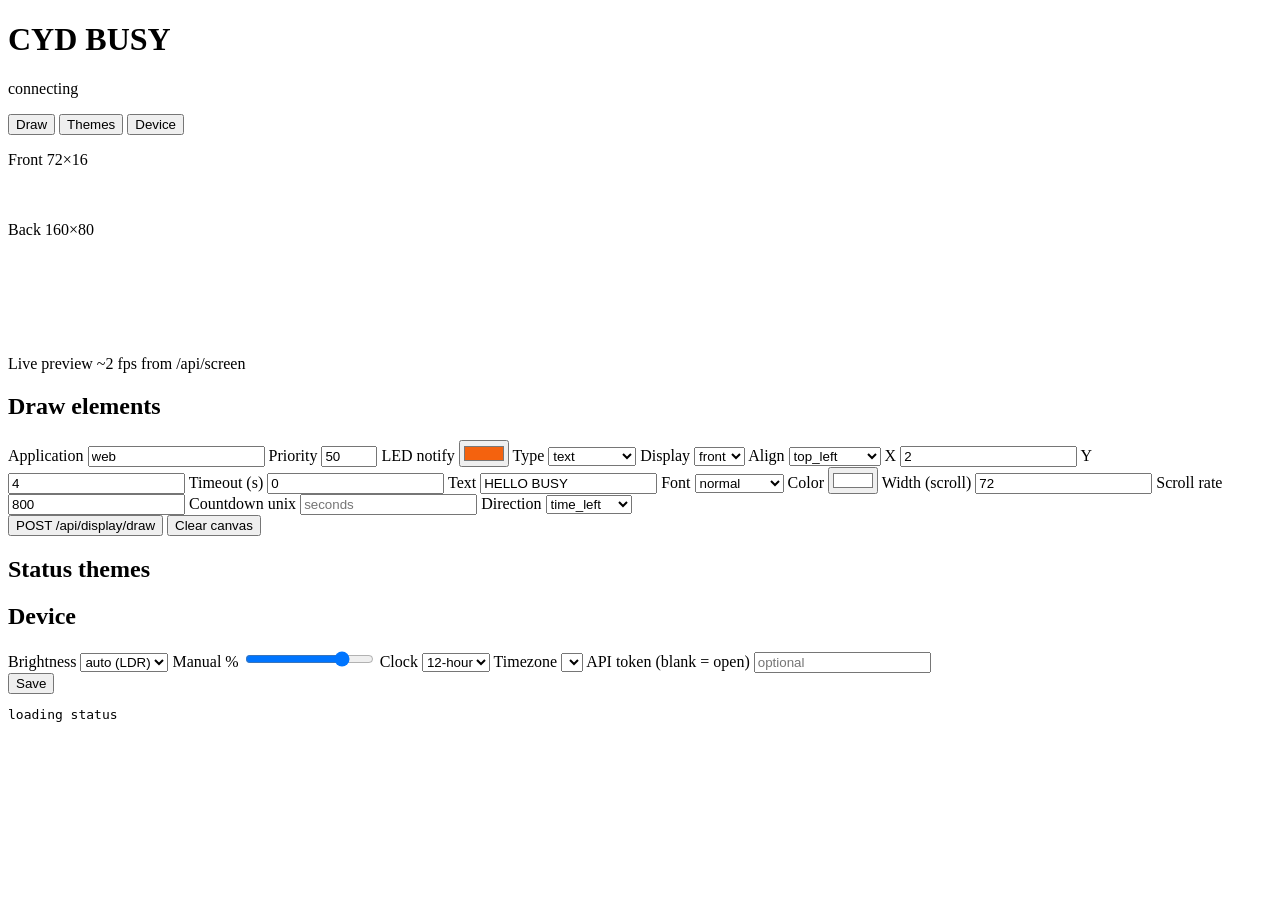
==== cyd-busybar/data/www/index.html @ 672bd322 "feat: CYD 2.8 BUSY Bar clone firmware (cyd-busybar) Arduino/PlatformIO firmware that clones BUSY Bar" ====
<!doctype html>
<html lang="en">
<head>
  <meta charset="utf-8">
  <meta name="viewport" content="width=device-width, initial-scale=1">
  <title>CYD BUSY</title>
  <link rel="stylesheet" href="/style.css">
</head>
<body>
  <header class="top">
    <div class="brand">
      <span class="mark" aria-hidden="true"></span>
      <div>
        <h1>CYD BUSY</h1>
        <p class="sub" id="conn-line">connecting</p>
      </div>
    </div>
    <nav class="tabs" role="tablist">
      <button class="tab is-on" data-tab="draw" type="button">Draw</button>
      <button class="tab" data-tab="themes" type="button">Themes</button>
      <button class="tab" data-tab="device" type="button">Device</button>
    </nav>
  </header>

  <main>
    <section class="preview-block">
      <div class="preview-frame">
        <div class="led-stage">
          <p class="led-cap">Front 72×16</p>
          <canvas id="front" width="72" height="16" aria-label="Front display preview"></canvas>
        </div>
        <div class="led-stage">
          <p class="led-cap">Back 160×80</p>
          <canvas id="back" width="160" height="80" aria-label="Back display preview"></canvas>
        </div>
      </div>
      <p class="hint" id="preview-status">Live preview ~2 fps from /api/screen</p>
    </section>

    <section id="panel-draw" class="panel">
      <h2>Draw elements</h2>
      <form id="draw-form" class="draw-form">
        <label>Application
          <input name="application_name" value="web" maxlength="32" required>
        </label>
        <label>Priority
          <input name="priority" type="number" min="1" max="100" value="50">
        </label>
        <label>LED notify
          <input name="led" type="color" value="#F4620E">
        </label>
        <label>Type
          <select name="type" id="el-type">
            <option value="text">text</option>
            <option value="countdown">countdown</option>
            <option value="rectangle">rectangle</option>
            <option value="xpmbitmap">xpmbitmap</option>
          </select>
        </label>
        <label>Display
          <select name="display">
            <option value="front">front</option>
            <option value="back">back</option>
          </select>
        </label>
        <label>Align
          <select name="align">
            <option value="top_left">top_left</option>
            <option value="center">center</option>
            <option value="top_mid">top_mid</option>
            <option value="bottom_mid">bottom_mid</option>
          </select>
        </label>
        <label>X <input name="x" type="number" value="2"></label>
        <label>Y <input name="y" type="number" value="4"></label>
        <label>Timeout (s) <input name="timeout" type="number" min="0" value="0"></label>
        <label class="span-2">Text
          <input name="text" value="HELLO BUSY" maxlength="96">
        </label>
        <label>Font
          <select name="font">
            <option>tiny</option>
            <option>small</option>
            <option selected>normal</option>
            <option>condensed</option>
            <option>bold</option>
            <option>large</option>
            <option>extra_large</option>
            <option>global</option>
          </select>
        </label>
        <label>Color <input name="color" type="color" value="#FFFFFF"></label>
        <label>Width (scroll) <input name="width" type="number" min="0" value="72"></label>
        <label>Scroll rate <input name="scroll_rate" type="number" min="0" value="800"></label>
        <label>Countdown unix <input name="timestamp" placeholder="seconds"></label>
        <label>Direction
          <select name="direction">
            <option value="time_left">time_left</option>
            <option value="time_since">time_since</option>
          </select>
        </label>
        <div class="actions span-2">
          <button type="submit">POST /api/display/draw</button>
          <button type="button" id="btn-clear" class="ghost">Clear canvas</button>
        </div>
      </form>
      <p class="hint" id="draw-msg"></p>
    </section>

    <section id="panel-themes" class="panel is-hidden">
      <h2>Status themes</h2>
      <div class="theme-grid" id="theme-grid"></div>
    </section>

    <section id="panel-device" class="panel is-hidden">
      <h2>Device</h2>
      <form id="device-form" class="device-form">
        <label>Brightness
          <select name="brightness_mode" id="br-mode">
            <option value="auto">auto (LDR)</option>
            <option value="manual">manual</option>
          </select>
        </label>
        <label>Manual %
          <input name="brightness" id="br-val" type="range" min="5" max="100" value="80">
        </label>
        <label>Clock
          <select name="hour12" id="hour12">
            <option value="true">12-hour</option>
            <option value="false">24-hour</option>
          </select>
        </label>
        <label>Timezone
          <select name="tz_name" id="tz"></select>
        </label>
        <label class="span-2">API token (blank = open)
          <input name="api_token" type="password" autocomplete="off" placeholder="optional">
        </label>
        <div class="actions span-2">
          <button type="submit">Save</button>
        </div>
      </form>
      <pre class="status-dump" id="status-dump">loading status</pre>
    </section>
  </main>
  <script src="/app.js"></script>
</body>
</html>
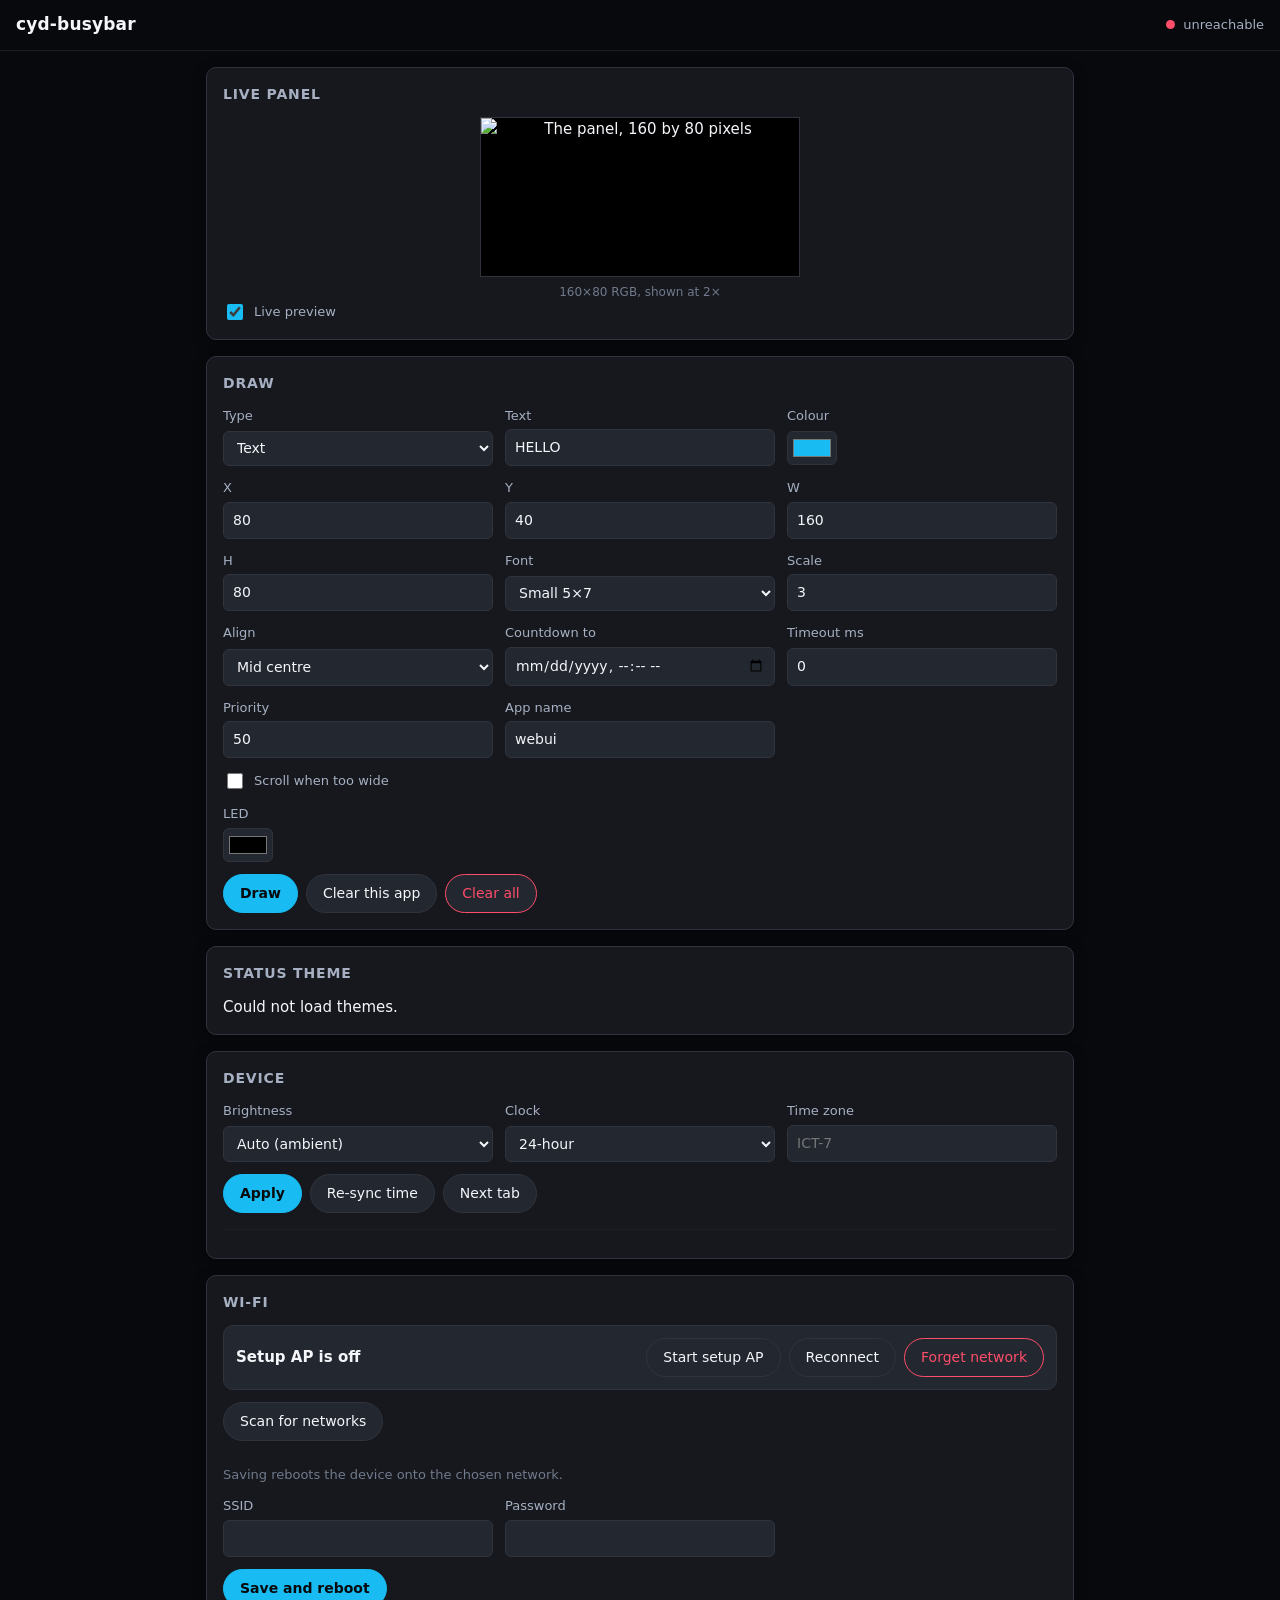
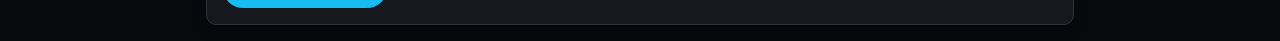
==== commit 95835cce: "refactor: firmware module restructure; fix red/blue swap on RGB-ordered panel - platformio.ini: add " ====
--- a/cyd-busybar/data/www/index.html
+++ b/cyd-busybar/data/www/index.html
@@ -1,148 +1,132 @@
-<!doctype html>
+<!DOCTYPE html>
 <html lang="en">
 <head>
-  <meta charset="utf-8">
-  <meta name="viewport" content="width=device-width, initial-scale=1">
-  <title>CYD BUSY</title>
-  <link rel="stylesheet" href="/style.css">
+<meta charset="utf-8">
+<meta name="viewport" content="width=device-width, initial-scale=1">
+<title>cyd-busybar</title>
+<link rel="stylesheet" href="style.css">
 </head>
 <body>
-  <header class="top">
-    <div class="brand">
-      <span class="mark" aria-hidden="true"></span>
-      <div>
-        <h1>CYD BUSY</h1>
-        <p class="sub" id="conn-line">connecting</p>
-      </div>
+
+<header class="topbar">
+  <h1>cyd-busybar</h1>
+  <div class="conn" id="conn"><span class="dot" id="conn-dot"></span><span id="conn-text">connecting</span></div>
+</header>
+
+<main>
+
+<section class="panel" aria-labelledby="h-preview">
+  <h2 id="h-preview">Live panel</h2>
+  <div class="screens">
+    <figure class="screen">
+      <img id="shot" alt="The panel, 160 by 80 pixels" width="160" height="80">
+      <figcaption>160&times;80 RGB, shown at 2&times; <span class="owner" id="owner"></span></figcaption>
+    </figure>
+  </div>
+  <label class="inline"><input type="checkbox" id="live" checked> Live preview</label>
+</section>
+
+<section class="panel" aria-labelledby="h-draw">
+  <h2 id="h-draw">Draw</h2>
+  <form id="draw-form" class="grid">
+    <label>Type
+      <select id="d-type">
+        <option value="text">Text</option>
+        <option value="countdown">Countdown</option>
+        <option value="rectangle">Rectangle</option>
+      </select>
+    </label>
+    <label>Text <input type="text" id="d-text" value="HELLO" maxlength="63"></label>
+    <label>Colour <input type="color" id="d-color" value="#18bcf2"></label>
+    <label>X <input type="number" id="d-x" value="80" min="-160" max="160"></label>
+    <label>Y <input type="number" id="d-y" value="40" min="-80" max="80"></label>
+    <label>W <input type="number" id="d-w" value="160" min="1" max="160"></label>
+    <label>H <input type="number" id="d-h" value="80" min="1" max="80"></label>
+    <label>Font
+      <select id="d-font"><option value="small">Small 5&times;7</option><option value="tiny">Tiny 3&times;5</option></select>
+    </label>
+    <label>Scale <input type="number" id="d-scale" value="3" min="1" max="8"></label>
+    <label>Align
+      <select id="d-align">
+        <option value="0">Top left</option><option value="1">Top centre</option><option value="2">Top right</option>
+        <option value="3">Mid left</option><option value="4" selected>Mid centre</option><option value="5">Mid right</option>
+        <option value="6">Bottom left</option><option value="7">Bottom centre</option><option value="8">Bottom right</option>
+      </select>
+    </label>
+    <label>Countdown to <input type="datetime-local" id="d-target"></label>
+    <label>Timeout ms <input type="number" id="d-timeout" value="0" min="0" step="500"></label>
+    <label>Priority <input type="number" id="d-prio" value="50" min="1" max="100"></label>
+    <label>App name <input type="text" id="d-app" value="webui" maxlength="23"></label>
+    <label class="inline"><input type="checkbox" id="d-scroll"> Scroll when too wide</label>
+    <label>LED <input type="color" id="d-led" value="#000000"></label>
+    <div class="actions">
+      <button type="submit" class="primary">Draw</button>
+      <button type="button" id="btn-clear-app">Clear this app</button>
+      <button type="button" id="btn-clear-all" class="danger">Clear all</button>
     </div>
-    <nav class="tabs" role="tablist">
-      <button class="tab is-on" data-tab="draw" type="button">Draw</button>
-      <button class="tab" data-tab="themes" type="button">Themes</button>
-      <button class="tab" data-tab="device" type="button">Device</button>
-    </nav>
-  </header>
+  </form>
+</section>
 
-  <main>
-    <section class="preview-block">
-      <div class="preview-frame">
-        <div class="led-stage">
-          <p class="led-cap">Front 72×16</p>
-          <canvas id="front" width="72" height="16" aria-label="Front display preview"></canvas>
-        </div>
-        <div class="led-stage">
-          <p class="led-cap">Back 160×80</p>
-          <canvas id="back" width="160" height="80" aria-label="Back display preview"></canvas>
-        </div>
-      </div>
-      <p class="hint" id="preview-status">Live preview ~2 fps from /api/screen</p>
-    </section>
+<section class="panel" aria-labelledby="h-theme">
+  <h2 id="h-theme">Status theme</h2>
+  <div class="chips" id="theme-chips"></div>
+</section>
 
-    <section id="panel-draw" class="panel">
-      <h2>Draw elements</h2>
-      <form id="draw-form" class="draw-form">
-        <label>Application
-          <input name="application_name" value="web" maxlength="32" required>
-        </label>
-        <label>Priority
-          <input name="priority" type="number" min="1" max="100" value="50">
-        </label>
-        <label>LED notify
-          <input name="led" type="color" value="#F4620E">
-        </label>
-        <label>Type
-          <select name="type" id="el-type">
-            <option value="text">text</option>
-            <option value="countdown">countdown</option>
-            <option value="rectangle">rectangle</option>
-            <option value="xpmbitmap">xpmbitmap</option>
-          </select>
-        </label>
-        <label>Display
-          <select name="display">
-            <option value="front">front</option>
-            <option value="back">back</option>
-          </select>
-        </label>
-        <label>Align
-          <select name="align">
-            <option value="top_left">top_left</option>
-            <option value="center">center</option>
-            <option value="top_mid">top_mid</option>
-            <option value="bottom_mid">bottom_mid</option>
-          </select>
-        </label>
-        <label>X <input name="x" type="number" value="2"></label>
-        <label>Y <input name="y" type="number" value="4"></label>
-        <label>Timeout (s) <input name="timeout" type="number" min="0" value="0"></label>
-        <label class="span-2">Text
-          <input name="text" value="HELLO BUSY" maxlength="96">
-        </label>
-        <label>Font
-          <select name="font">
-            <option>tiny</option>
-            <option>small</option>
-            <option selected>normal</option>
-            <option>condensed</option>
-            <option>bold</option>
-            <option>large</option>
-            <option>extra_large</option>
-            <option>global</option>
-          </select>
-        </label>
-        <label>Color <input name="color" type="color" value="#FFFFFF"></label>
-        <label>Width (scroll) <input name="width" type="number" min="0" value="72"></label>
-        <label>Scroll rate <input name="scroll_rate" type="number" min="0" value="800"></label>
-        <label>Countdown unix <input name="timestamp" placeholder="seconds"></label>
-        <label>Direction
-          <select name="direction">
-            <option value="time_left">time_left</option>
-            <option value="time_since">time_since</option>
-          </select>
-        </label>
-        <div class="actions span-2">
-          <button type="submit">POST /api/display/draw</button>
-          <button type="button" id="btn-clear" class="ghost">Clear canvas</button>
-        </div>
-      </form>
-      <p class="hint" id="draw-msg"></p>
-    </section>
+<section class="panel" aria-labelledby="h-device">
+  <h2 id="h-device">Device</h2>
+  <div class="grid">
+    <label>Brightness
+      <select id="s-bright">
+        <option value="auto">Auto (ambient)</option>
+        <option value="25">25%</option><option value="50">50%</option>
+        <option value="75">75%</option><option value="100">100%</option>
+      </select>
+    </label>
+    <label>Clock
+      <select id="s-clock"><option value="24">24-hour</option><option value="12">12-hour</option></select>
+    </label>
+    <label>Time zone <input type="text" id="s-tz" list="tzlist" placeholder="ICT-7"><datalist id="tzlist"></datalist></label>
+    <div class="actions">
+      <button type="button" id="btn-save-device" class="primary">Apply</button>
+      <button type="button" id="btn-sync">Re-sync time</button>
+      <button type="button" id="btn-key" data-key="ok">Next tab</button>
+    </div>
+  </div>
+  <dl class="readout" id="readout"></dl>
+</section>
 
-    <section id="panel-themes" class="panel is-hidden">
-      <h2>Status themes</h2>
-      <div class="theme-grid" id="theme-grid"></div>
-    </section>
+<section class="panel" id="wifi-panel" aria-labelledby="h-wifi">
+  <h2 id="h-wifi">Wi-Fi</h2>
 
-    <section id="panel-device" class="panel is-hidden">
-      <h2>Device</h2>
-      <form id="device-form" class="device-form">
-        <label>Brightness
-          <select name="brightness_mode" id="br-mode">
-            <option value="auto">auto (LDR)</option>
-            <option value="manual">manual</option>
-          </select>
-        </label>
-        <label>Manual %
-          <input name="brightness" id="br-val" type="range" min="5" max="100" value="80">
-        </label>
-        <label>Clock
-          <select name="hour12" id="hour12">
-            <option value="true">12-hour</option>
-            <option value="false">24-hour</option>
-          </select>
-        </label>
-        <label>Timezone
-          <select name="tz_name" id="tz"></select>
-        </label>
-        <label class="span-2">API token (blank = open)
-          <input name="api_token" type="password" autocomplete="off" placeholder="optional">
-        </label>
-        <div class="actions span-2">
-          <button type="submit">Save</button>
-        </div>
-      </form>
-      <pre class="status-dump" id="status-dump">loading status</pre>
-    </section>
-  </main>
-  <script src="/app.js"></script>
+  <div class="ap-bar">
+    <div>
+      <strong id="ap-state">Setup AP is off</strong>
+      <span class="note" id="ap-detail"></span>
+    </div>
+    <div class="actions">
+      <button type="button" id="btn-ap">Start setup AP</button>
+      <button type="button" id="btn-reconnect">Reconnect</button>
+      <button type="button" id="btn-forget" class="danger">Forget network</button>
+    </div>
+  </div>
+
+  <div class="actions" style="margin:12px 0">
+    <button type="button" id="btn-scan">Scan for networks</button>
+  </div>
+  <ul class="nets" id="nets"></ul>
+
+  <p class="note">Saving reboots the device onto the chosen network.</p>
+  <div class="grid">
+    <label>SSID <input type="text" id="w-ssid" maxlength="32"></label>
+    <label>Password <input type="password" id="w-pass" maxlength="64"></label>
+    <div class="actions"><button type="button" id="btn-wifi" class="primary">Save and reboot</button></div>
+  </div>
+</section>
+
+</main>
+
+<div class="toast" id="toast" role="status" aria-live="polite" hidden></div>
+
+<script src="app.js"></script>
 </body>
 </html>
--- a/cyd-busybar/data/www/style.css
+++ b/cyd-busybar/data/www/style.css
@@ -0,0 +1,226 @@
+/* cyd-busybar web UI.
+   The tokens below are DESIGN.md's palette, so the browser and the panel
+   cannot disagree about what "accent" or "error" means. */
+:root {
+  --bg: #07090d;
+  --surface: #16181d;
+  --surface-alt: #23272f;
+  --border: #2f343e;
+  --divider: #1c1f26;
+  --text: #f4f6fa;
+  --text2: #a6b0c2;
+  --muted: #707a8c;
+  --disabled: #444c59;
+  --accent: #18bcf2;
+  --neutral: #7a828e;
+  --success: #2fd97c;
+  --warning: #f5a524;
+  --error: #ff4d6a;
+  --radius: 10px;
+  --shadow: 0 1px 2px rgba(0,0,0,0.3), 0 4px 16px rgba(0,0,0,0.2);
+}
+
+* { box-sizing: border-box; }
+
+body {
+  margin: 0;
+  background: var(--bg);
+  color: var(--text);
+  font-family: system-ui, -apple-system, 'Segoe UI', Roboto, 'Helvetica Neue', Arial, sans-serif;
+  font-size: 15px;
+  line-height: 1.5;
+}
+
+.topbar {
+  display: flex;
+  align-items: center;
+  justify-content: space-between;
+  gap: 12px;
+  padding: 12px 16px;
+  border-bottom: 1px solid var(--divider);
+  position: sticky;
+  top: 0;
+  background: var(--bg);
+  z-index: 5;
+}
+.topbar h1 { font-size: 17px; margin: 0; letter-spacing: 0.01em; }
+
+.conn { display: flex; align-items: center; gap: 8px; color: var(--text2); font-size: 13px; }
+.dot { width: 9px; height: 9px; border-radius: 999px; background: var(--muted); }
+.dot.ok { background: var(--success); }
+.dot.warn { background: var(--warning); }
+.dot.bad { background: var(--error); }
+.dot.live { animation: pulse 1.6s ease-in-out infinite; }
+@keyframes pulse { 0%,100% { opacity: 1; } 50% { opacity: 0.35; } }
+
+main {
+  max-width: 900px;
+  margin: 0 auto;
+  padding: 16px;
+  display: grid;
+  gap: 16px;
+}
+
+.panel {
+  background: var(--surface);
+  border: 1px solid var(--border);
+  border-radius: var(--radius);
+  box-shadow: var(--shadow);
+  padding: 16px;
+}
+.panel h2 { margin: 0 0 12px; font-size: 14px; text-transform: uppercase; letter-spacing: 0.06em; color: var(--text2); }
+
+/* ── PANEL PREVIEW ────────────────────────────────────────────────────── */
+.screens { display: grid; gap: 16px; justify-items: center; }
+.screen { margin: 0; text-align: center; }
+.screen img {
+  display: block;
+  background: #000;
+  border: 1px solid var(--border);
+  /* Nearest-neighbour: these are 72px and 160px wide, and a smoothed preview
+     would misrepresent what the panel actually shows. */
+  image-rendering: pixelated;
+}
+/* 2x, exactly as the device presents it. */
+.screen img { width: 320px; height: 160px; }
+.screen figcaption { color: var(--muted); font-size: 12px; margin-top: 6px; }
+.owner { color: var(--accent); }
+
+/* ── FORMS ────────────────────────────────────────────────────────────── */
+.grid {
+  display: grid;
+  grid-template-columns: repeat(auto-fit, minmax(200px, 1fr));
+  gap: 12px;
+}
+label { display: grid; gap: 4px; font-size: 13px; color: var(--text2); }
+label.inline { display: flex; align-items: center; gap: 8px; grid-column: 1 / -1; }
+
+input, select {
+  font: inherit;
+  font-size: 14px;
+  color: var(--text);
+  background: var(--surface-alt);
+  border: 1px solid var(--border);
+  border-radius: 6px;
+  padding: 7px 9px;
+  min-width: 0;
+}
+input[type="color"] { padding: 3px; height: 34px; }
+input[type="checkbox"] { width: 16px; height: 16px; accent-color: var(--accent); }
+input:focus-visible, select:focus-visible, button:focus-visible {
+  outline: 2px solid var(--accent);
+  outline-offset: 2px;
+}
+
+.actions { grid-column: 1 / -1; display: flex; flex-wrap: wrap; gap: 8px; }
+
+button {
+  font: inherit;
+  font-size: 14px;
+  color: var(--text);
+  background: var(--surface-alt);
+  border: 1px solid var(--border);
+  border-radius: 999px;
+  padding: 8px 16px;
+  cursor: pointer;
+  transition: background 0.15s ease, opacity 0.15s ease;
+}
+button:hover { background: var(--border); }
+button.primary { background: var(--accent); border-color: var(--accent); color: #07090d; font-weight: 600; }
+button.primary:hover { opacity: 0.88; }
+button.danger { border-color: var(--error); color: var(--error); }
+button.danger:hover { background: rgba(255,77,106,0.12); }
+button[disabled] { opacity: 0.5; cursor: not-allowed; }
+
+/* ── CHIPS ────────────────────────────────────────────────────────────── */
+.chips { display: flex; flex-wrap: wrap; gap: 8px; }
+.chip {
+  border-radius: 999px;
+  padding: 7px 15px;
+  background: var(--surface-alt);
+  border: 1px solid var(--border);
+  cursor: pointer;
+  font-size: 14px;
+  color: var(--text2);
+}
+.chip:hover { background: var(--border); }
+.chip[aria-pressed="true"] {
+  background: var(--accent);
+  border-color: var(--accent);
+  color: #07090d;
+  font-weight: 600;
+}
+
+/* ── READOUT ──────────────────────────────────────────────────────────── */
+.readout {
+  display: grid;
+  grid-template-columns: repeat(auto-fit, minmax(150px, 1fr));
+  gap: 8px 16px;
+  margin: 16px 0 0;
+  padding-top: 12px;
+  border-top: 1px solid var(--divider);
+  font-size: 13px;
+}
+.readout div { display: flex; justify-content: space-between; gap: 8px; }
+.readout dt { color: var(--muted); }
+.readout dd { margin: 0; color: var(--text2); font-variant-numeric: tabular-nums; }
+
+.note { color: var(--muted); font-size: 13px; margin: 0 0 12px; }
+
+/* ── WI-FI ────────────────────────────────────────────────────────────── */
+.ap-bar {
+  display: flex;
+  flex-wrap: wrap;
+  align-items: center;
+  justify-content: space-between;
+  gap: 12px;
+  padding: 12px;
+  background: var(--surface-alt);
+  border: 1px solid var(--border);
+  border-radius: var(--radius);
+}
+.ap-bar .note { margin: 0; display: block; }
+.ap-bar.on { border-color: var(--warning); }
+.ap-bar.on #ap-state { color: var(--warning); }
+
+.nets { list-style: none; margin: 0 0 12px; padding: 0; display: grid; gap: 4px; }
+.nets li { margin: 0; }
+.nets button {
+  width: 100%;
+  border-radius: 6px;
+  padding: 8px 12px;
+  display: flex;
+  align-items: center;
+  justify-content: space-between;
+  gap: 12px;
+  text-align: left;
+  font-variant-numeric: tabular-nums;
+}
+.nets .meta { color: var(--muted); font-size: 12px; white-space: nowrap; }
+.nets .lock { color: var(--text2); }
+
+/* ── TOAST ────────────────────────────────────────────────────────────── */
+.toast {
+  position: fixed;
+  left: 50%;
+  bottom: 20px;
+  transform: translateX(-50%);
+  background: var(--surface-alt);
+  border: 1px solid var(--border);
+  border-radius: 999px;
+  padding: 9px 18px;
+  font-size: 14px;
+  box-shadow: var(--shadow);
+  z-index: 10;
+  max-width: 90vw;
+}
+.toast.ok  { border-color: var(--success); color: var(--success); }
+.toast.bad { border-color: var(--error); color: var(--error); }
+
+@media (max-width: 768px) {
+  .screen img { width: 100%; max-width: 320px; height: auto; }
+}
+
+@media (prefers-reduced-motion: reduce) {
+  *, *::before, *::after { animation-duration: 0.01ms !important; transition-duration: 0.01ms !important; }
+}
